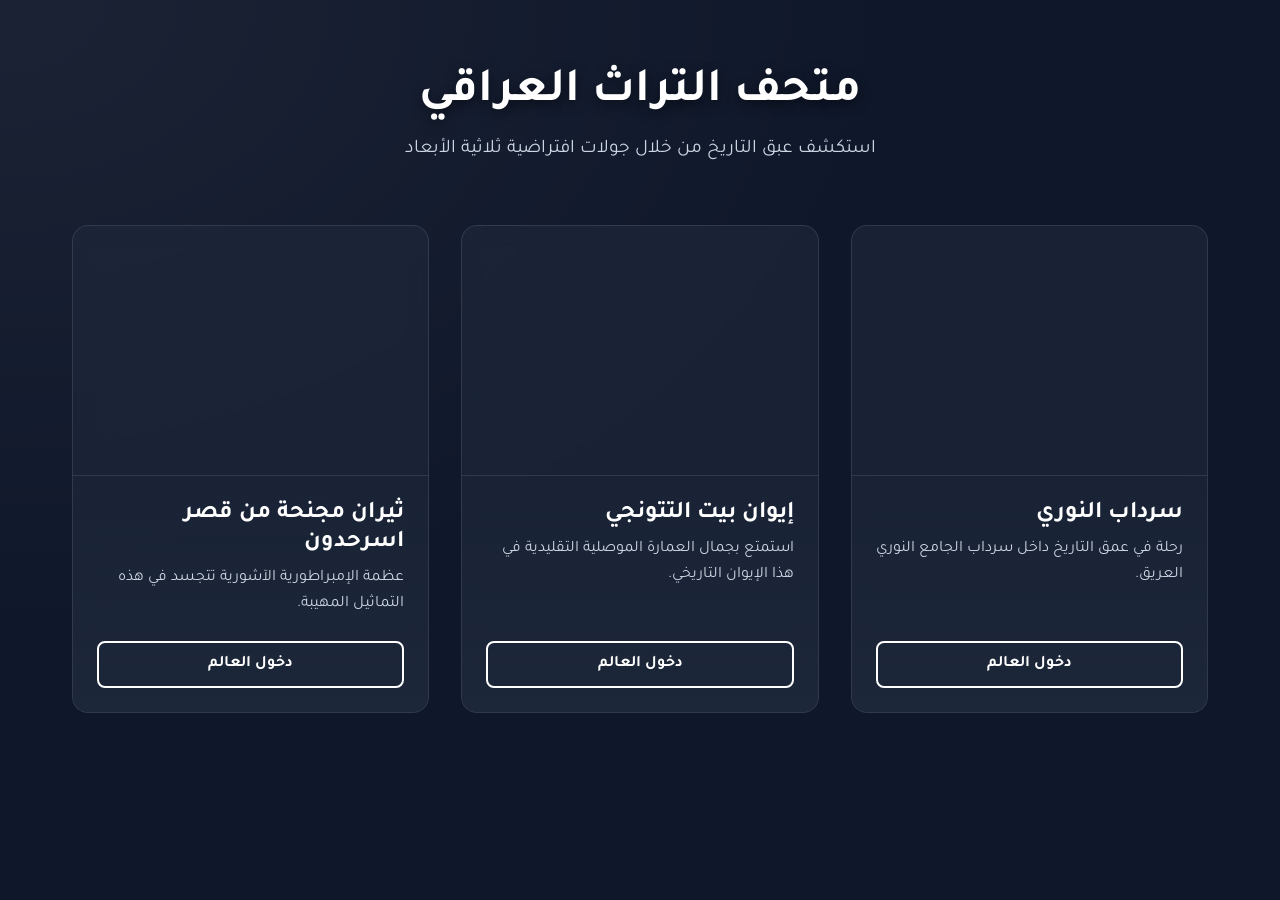
==== index.html @ 3bc27273 "Add museum project files" ====
<!DOCTYPE html>
<html lang="ar" dir="rtl">
<head>
    <meta charset="UTF-8">
    <meta name="viewport" content="width=device-width, initial-scale=1.0">
    <meta name="description" content="متحف التراث العراقي - جولات افتراضية ثلاثية الأبعاد للمعالم التاريخية.">
    <title>متحف التراث العراقي</title>
    <link rel="stylesheet" href="style.css">
    <link href="https://fonts.googleapis.com/css2?family=Tajawal:wght@400;700&display=swap" rel="stylesheet">
</head>
<body>
    <header class="hero">
        <h1>متحف التراث العراقي</h1>
        <p>استكشف عبق التاريخ من خلال جولات افتراضية ثلاثية الأبعاد</p>
    </header>

    <main class="museum-grid">
        <!-- Exhibit 1 -->
        <a href="al_nuri_crypt.html" class="card">
            <div class="card-image" style="background-image: url('al_nuri_crypt.png');"></div>
            <div class="card-content">
                <h2>سرداب النوري</h2>
                <p>رحلة في عمق التاريخ داخل سرداب الجامع النوري العريق.</p>
                <span class="btn">دخول العالم</span>
            </div>
        </a>

        <!-- Exhibit 2 -->
        <a href="tutunji_house_iwan.html" class="card">
            <div class="card-image" style="background-image: url('tutunji_house_iwan.png');"></div>
            <div class="card-content">
                <h2>إيوان بيت التتونجي</h2>
                <p>استمتع بجمال العمارة الموصلية التقليدية في هذا الإيوان التاريخي.</p>
                <span class="btn">دخول العالم</span>
            </div>
        </a>

        <!-- Exhibit 3 -->
        <a href="winged_bulls.html" class="card">
            <div class="card-image" style="background-image: url('winged_bulls.png');"></div>
            <div class="card-content">
                <h2>ثيران مجنحة من قصر اسرحدون</h2>
                <p>عظمة الإمبراطورية الآشورية تتجسد في هذه التماثيل المهيبة.</p>
                <span class="btn">دخول العالم</span>
            </div>
        </a>
    </main>
</body>
</html>
---- style.css ----
:root {
    --bg-color: #0f172a;
    --card-bg: rgba(30, 41, 59, 0.7);
    --text-primary: #f8fafc;
    --text-secondary: #cbd5e1;
    --accent: #ffffff; /* Gold */
    --accent-hover: #cccccc;
    --glass-border: rgba(255, 255, 255, 0.1);
}

* {
    margin: 0;
    padding: 0;
    box-sizing: border-box;
    font-family: 'Tajawal', sans-serif;
}

body {
    background-color: var(--bg-color);
    color: var(--text-primary);
    min-height: 100vh;
    background-image: 
        radial-gradient(at 0% 0%, rgba(255, 255, 255, 0.05) 0px, transparent 50%),
        radial-gradient(at 100% 100%, rgba(15, 23, 42, 1) 0px, transparent 50%);
    background-attachment: fixed;
}

.hero {
    text-align: center;
    padding: 4rem 2rem 2rem;
}

.hero h1 {
    font-size: 3rem;
    color: var(--accent);
    margin-bottom: 1rem;
    text-shadow: 0 4px 12px rgba(0,0,0,0.5);
}

.hero p {
    font-size: 1.2rem;
    color: var(--text-secondary);
}

.museum-grid {
    display: grid;
    grid-template-columns: repeat(auto-fit, minmax(300px, 1fr));
    gap: 2rem;
    padding: 2rem;
    max-width: 1200px;
    margin: 0 auto;
}

.card {
    background: var(--card-bg);
    border: 1px solid var(--glass-border);
    border-radius: 16px;
    overflow: hidden;
    text-decoration: none;
    color: inherit;
    transition: transform 0.3s ease, box-shadow 0.3s ease;
    backdrop-filter: blur(10px);
    -webkit-backdrop-filter: blur(10px);
    display: flex;
    flex-direction: column;
}

.card:hover {
    transform: translateY(-5px);
    box-shadow: 0 10px 25px rgba(0,0,0,0.5), 0 0 15px rgba(255, 255, 255, 0.2);
    border-color: rgba(255, 255, 255, 0.3);
}

.card-image {
    height: 250px;
    background-size: cover;
    background-position: center;
    border-bottom: 1px solid var(--glass-border);
    transition: transform 0.5s ease;
}

.card:hover .card-image {
    transform: scale(1.05);
}

.card-content {
    padding: 1.5rem;
    flex-grow: 1;
    display: flex;
    flex-direction: column;
    background: linear-gradient(to top, var(--card-bg), transparent);
    position: relative;
    z-index: 1;
}

.card h2 {
    font-size: 1.5rem;
    margin-bottom: 0.5rem;
    color: var(--accent);
}

.card p {
    color: var(--text-secondary);
    line-height: 1.6;
    margin-bottom: 1.5rem;
    flex-grow: 1;
}

.btn {
    display: inline-block;
    padding: 0.75rem 1.5rem;
    background-color: transparent;
    color: var(--accent);
    border: 2px solid var(--accent);
    border-radius: 8px;
    text-align: center;
    font-weight: bold;
    transition: all 0.3s ease;
}

.card:hover .btn {
    background-color: var(--accent);
    color: var(--bg-color);
}

/* Viewer Page Styles */
.viewer-body {
    display: flex;
    flex-direction: column;
    height: 100vh;
    overflow: hidden;
}

.viewer-nav {
    display: flex;
    justify-content: space-between;
    align-items: center;
    padding: 1rem 2rem;
    background: rgba(15, 23, 42, 0.8);
    backdrop-filter: blur(10px);
    border-bottom: 1px solid var(--glass-border);
    z-index: 10;
}

.back-btn {
    color: var(--text-primary);
    text-decoration: none;
    font-weight: bold;
    transition: color 0.3s ease;
}

.back-btn:hover {
    color: var(--accent);
}

#exhibit-title {
    color: var(--accent);
    font-size: 1.2rem;
}

.viewer-container {
    flex-grow: 1;
    position: relative;
    background: radial-gradient(circle at center, #1e293b 0%, #0f172a 100%);
}

model-viewer {
    width: 100%;
    height: 100%;
    --poster-color: transparent;
}

.progress-bar {
    display: block;
    width: 33%;
    height: 10%;
    max-height: 2%;
    position: absolute;
    left: 50%;
    top: 50%;
    transform: translate3d(-50%, -50%, 0);
    border-radius: 25px;
    box-shadow: 0px 3px 10px 3px rgba(0, 0, 0, 0.5), 0px 0px 5px 1px rgba(0, 0, 0, 0.6);
    border: 1px solid rgba(255, 255, 255, 0.9);
    background-color: rgba(0, 0, 0, 0.5);
}

.progress-bar.hide {
    visibility: hidden;
    transition: visibility 0.3s;
}

.update-bar {
    background-color: var(--accent);
    width: 0%;
    height: 100%;
    border-radius: 25px;
    float: right; /* RTL support */
    transition: width 0.3s;
}
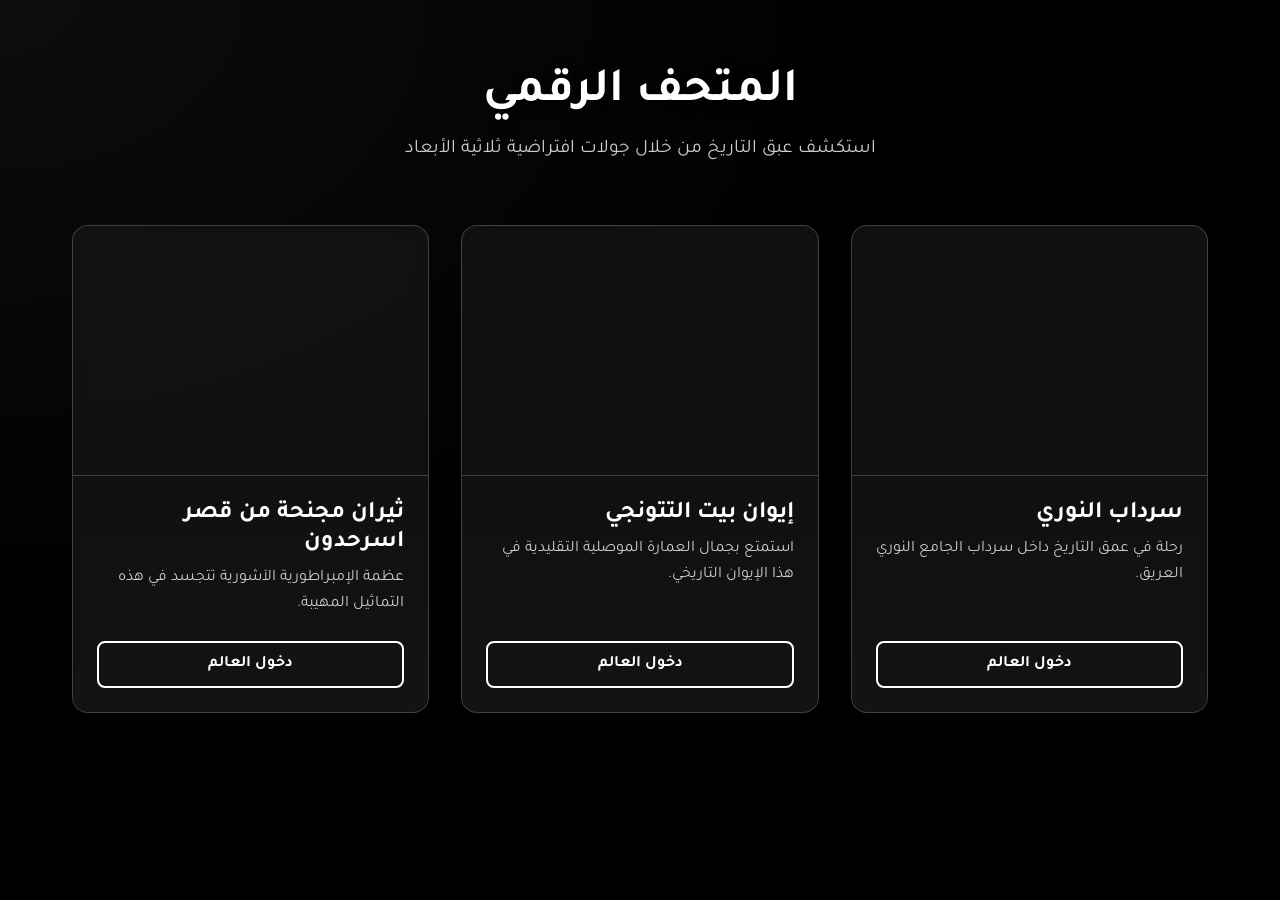
==== commit d067077f: "ش" ====
--- a/index.html
+++ b/index.html
@@ -4,13 +4,13 @@
     <meta charset="UTF-8">
     <meta name="viewport" content="width=device-width, initial-scale=1.0">
     <meta name="description" content="متحف التراث العراقي - جولات افتراضية ثلاثية الأبعاد للمعالم التاريخية.">
-    <title>متحف التراث العراقي</title>
+    <title>المتحف الرقمي</title>
     <link rel="stylesheet" href="style.css">
     <link href="https://fonts.googleapis.com/css2?family=Tajawal:wght@400;700&display=swap" rel="stylesheet">
 </head>
 <body>
     <header class="hero">
-        <h1>متحف التراث العراقي</h1>
+        <h1>المتحف الرقمي</h1>
         <p>استكشف عبق التاريخ من خلال جولات افتراضية ثلاثية الأبعاد</p>
     </header>
 
--- a/style.css
+++ b/style.css
@@ -1,11 +1,11 @@
 :root {
-    --bg-color: #0f172a;
-    --card-bg: rgba(30, 41, 59, 0.7);
-    --text-primary: #f8fafc;
-    --text-secondary: #cbd5e1;
-    --accent: #ffffff; /* Gold */
-    --accent-hover: #cccccc;
-    --glass-border: rgba(255, 255, 255, 0.1);
+    --bg-color: #000000;
+    --card-bg: rgba(20, 20, 20, 0.8);
+    --text-primary: #ffffff;
+    --text-secondary: #cccccc;
+    --accent: #ffffff;
+    --accent-hover: #aaaaaa;
+    --glass-border: rgba(255, 255, 255, 0.2);
 }
 
 * {
@@ -21,7 +21,7 @@
     min-height: 100vh;
     background-image: 
         radial-gradient(at 0% 0%, rgba(255, 255, 255, 0.05) 0px, transparent 50%),
-        radial-gradient(at 100% 100%, rgba(15, 23, 42, 1) 0px, transparent 50%);
+        radial-gradient(at 100% 100%, #000000 0px, transparent 50%);
     background-attachment: fixed;
 }
 
@@ -161,7 +161,7 @@
 .viewer-container {
     flex-grow: 1;
     position: relative;
-    background: radial-gradient(circle at center, #1e293b 0%, #0f172a 100%);
+    background: radial-gradient(circle at center, #222222 0%, #000000 100%);
 }
 
 model-viewer {
